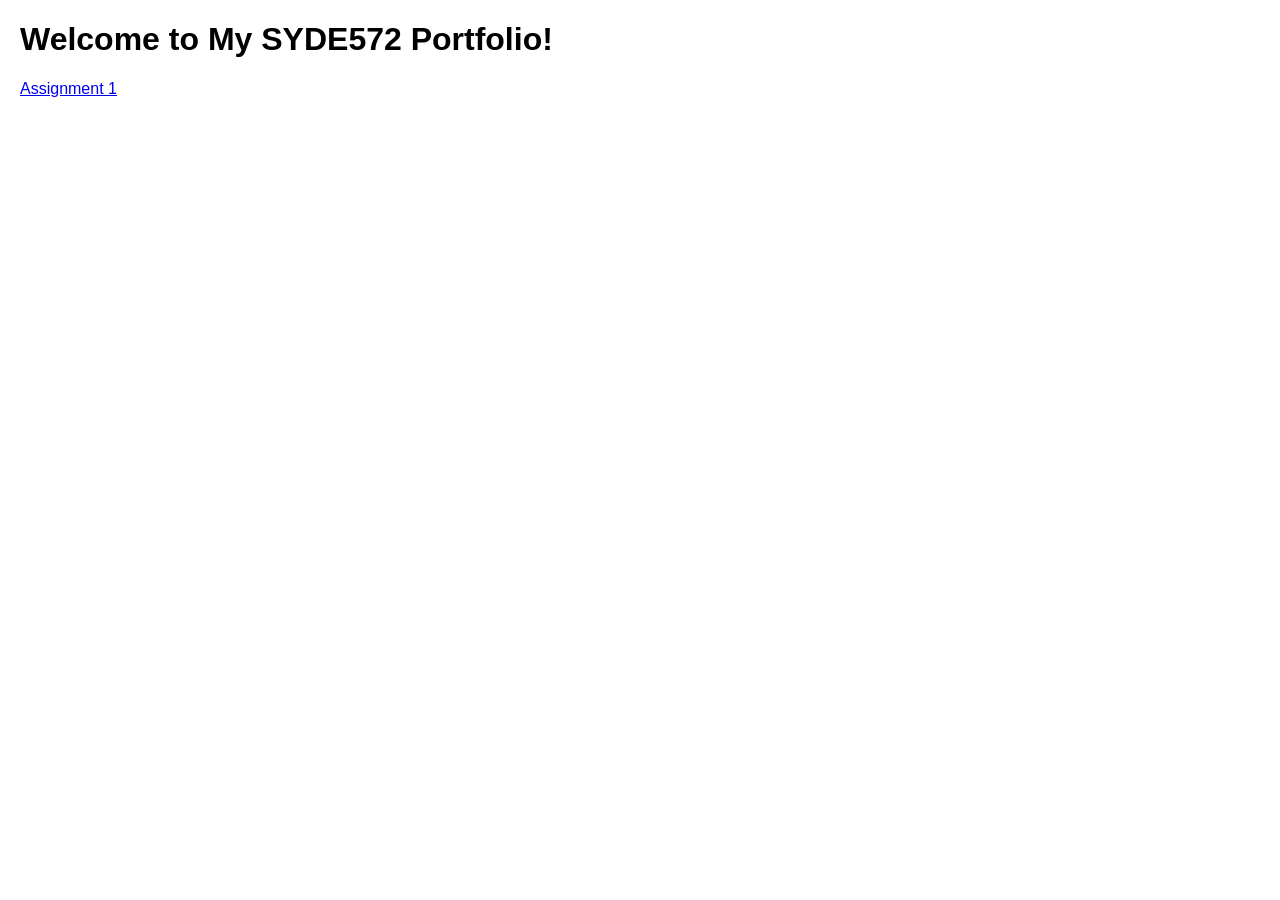
==== index.html @ 9484308e "initialize html index" ====
<!DOCTYPE html>
<html>
<head>
<title>My Portfolio</title>
<style>
body {
font-family: Arial, sans-serif;
margin: 20px;
}
</style>
</head>
<body>
<h1>Welcome to My SYDE572 Portfolio!</h1>
<a href="./1/index.html">Assignment 1</a>
</body>
</html>
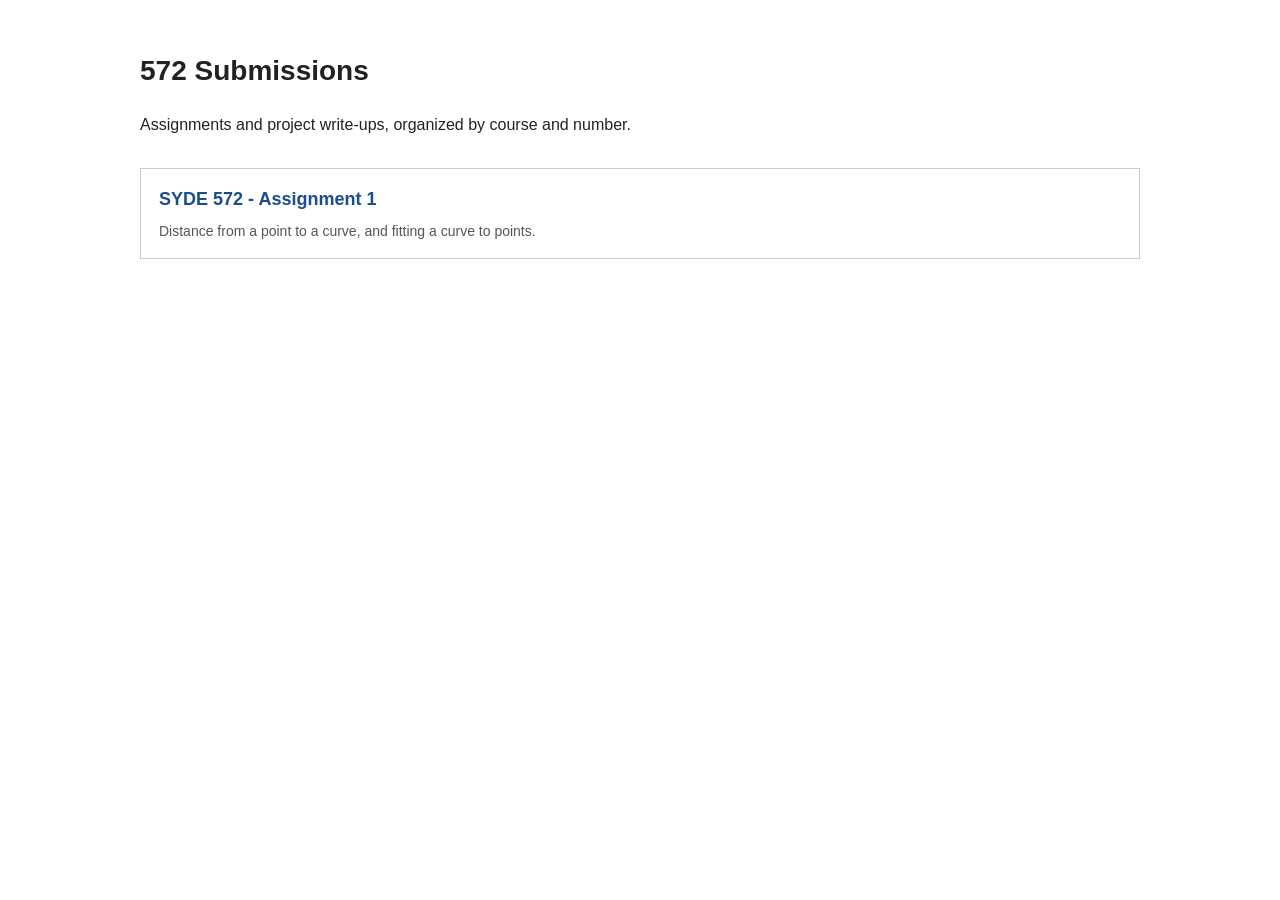
==== commit ba0ffd8f: "assignment 1 upload" ====
--- a/index.html
+++ b/index.html
@@ -1,16 +1,22 @@
 <!DOCTYPE html>
-<html>
+<html lang="en">
 <head>
-<title>My Portfolio</title>
-<style>
-body {
-font-family: Arial, sans-serif;
-margin: 20px;
-}
-</style>
+<meta charset="UTF-8">
+<meta name="viewport" content="width=device-width, initial-scale=1">
+<title>Victoria - 572 Work</title>
+<link rel="stylesheet" href="style.css">
 </head>
 <body>
-<h1>Welcome to My SYDE572 Portfolio!</h1>
-<a href="./1/index.html">Assignment 1</a>
+
+<h1>572 Submissions</h1>
+<p>Assignments and project write-ups, organized by course and number.</p>
+
+<ul class="assignment-list">
+  <li>
+    <a href="1/index.html">SYDE 572 - Assignment 1</a>
+    <p>Distance from a point to a curve, and fitting a curve to points.</p>
+  </li>
+</ul>
+
 </body>
 </html>
--- a/style.css
+++ b/style.css
@@ -0,0 +1,88 @@
+body {
+  max-width: 1000px;
+  margin: 0 auto;
+  padding: 30px 20px 80px;
+  font-family: Verdana, sans-serif;
+  line-height: 1.6;
+  color: #222;
+}
+h1 { font-size: 28px; }
+h2 {
+  font-size: 22px;
+  margin-top: 50px;
+  border-bottom: 2px solid #ccc;
+  padding-bottom: 6px;
+}
+h3 { font-size: 18px; margin-top: 28px; }
+nav {
+  margin: 20px 0 40px;
+  font-family: Arial, sans-serif;
+  font-size: 14px;
+}
+nav a { margin-right: 16px; }
+a { color: #1a4d8f; }
+embed.pdf {
+  width: 100%;
+  height: 700px;
+  border: 1px solid #ccc;
+  margin: 12px 0 4px;
+}
+.pdf-fallback {
+  font-family: Arial, sans-serif;
+  font-size: 13px;
+  color: #555;
+  margin: 0 0 20px;
+}
+pre {
+  background: #f4f4f4;
+  border: 1px solid #ddd;
+  padding: 14px;
+  overflow-x: auto;
+  font-size: 13px;
+}
+code { font-family: Consolas, Monaco, monospace; }
+.gallery {
+  display: grid;
+  grid-template-columns: 1fr 1fr;
+  gap: 16px;
+  margin: 16px 0;
+}
+.gallery img {
+  width: 100%;
+  border: 1px solid #ccc;
+}
+.gallery figcaption {
+  font-family: Arial, sans-serif;
+  font-size: 12px;
+  color: #555;
+  margin-top: 4px;
+}
+
+/* -------- assignment list on the root page -------- */
+.assignment-list {
+  list-style: none;
+  padding: 0;
+  margin: 30px 0;
+}
+.assignment-list li {
+  border: 1px solid #ccc;
+  padding: 16px 18px;
+  margin-bottom: 14px;
+}
+.assignment-list a {
+  font-size: 18px;
+  font-weight: bold;
+  text-decoration: none;
+}
+.assignment-list a:hover { text-decoration: underline; }
+.assignment-list p {
+  font-family: Arial, sans-serif;
+  font-size: 14px;
+  color: #555;
+  margin: 6px 0 0;
+}
+
+@media (max-width: 600px) {
+  .gallery { grid-template-columns: 1fr; }
+  embed.pdf { height: 500px; }
+}
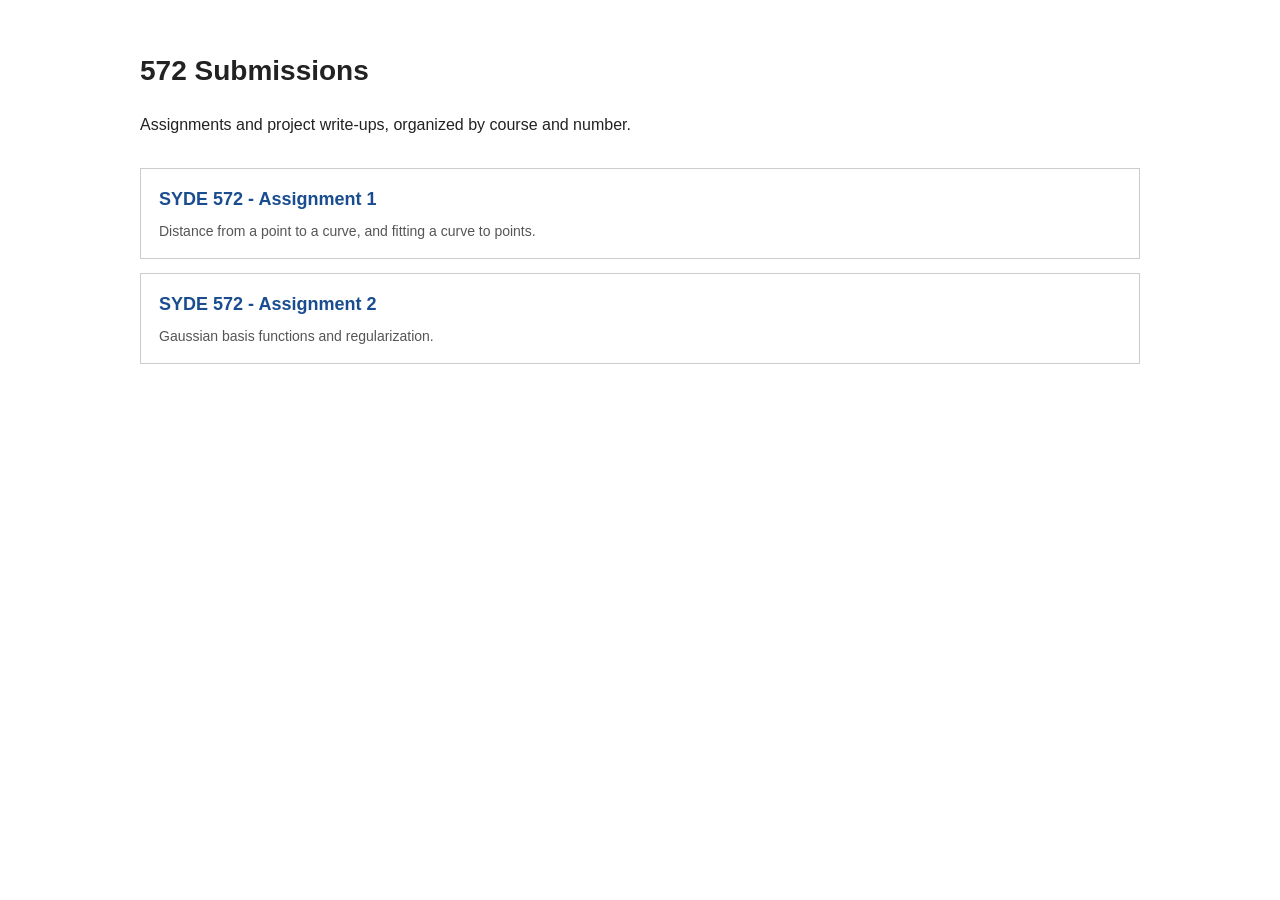
==== commit b582a02a: "assignment 2 upload" ====
--- a/index.html
+++ b/index.html
@@ -16,6 +16,10 @@
     <a href="1/index.html">SYDE 572 - Assignment 1</a>
     <p>Distance from a point to a curve, and fitting a curve to points.</p>
   </li>
+    <li>
+    <a href="2/index.html">SYDE 572 - Assignment 2</a>
+    <p>Gaussian basis functions and regularization.</p>
+  </li>
 </ul>
 
 </body>
--- a/style.css
+++ b/style.css
@@ -86,3 +86,29 @@
   .gallery { grid-template-columns: 1fr; }
   embed.pdf { height: 500px; }
 }
+
+table {
+  width: 100%;
+  border-collapse: collapse;
+  margin: 20px 0;
+  font-size: 14px;
+}
+
+th, td {
+  padding: 8px 10px;
+  text-align: center;
+  border-bottom: 1px solid #ddd;
+}
+
+th {
+  background: #f4f4f4;
+  font-weight: bold;
+}
+
+tr:nth-child(even) {
+  background: #fafafa;
+}
+
+td:first-child {
+  text-align: left;
+}
